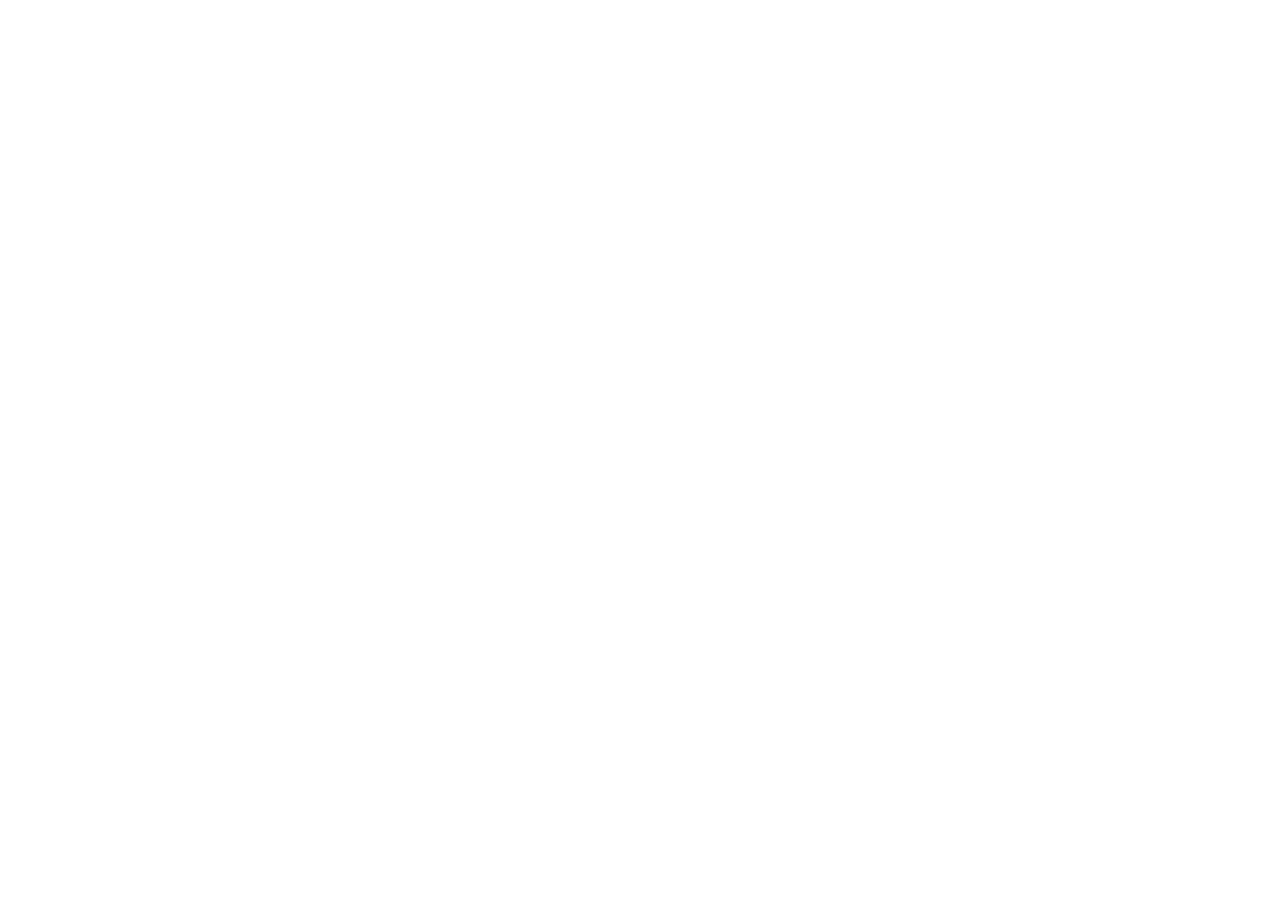
==== index.html @ 3938cc21 "Initial commit" ====
<!DOCTYPE html>
<html lang="en">
  <head>
    <meta charset="UTF-8" />
    <meta name="viewport" content="width=device-width, initial-scale=1.0" />
    <title>My Portfolio</title>
  </head>
  <body></body>
</html>
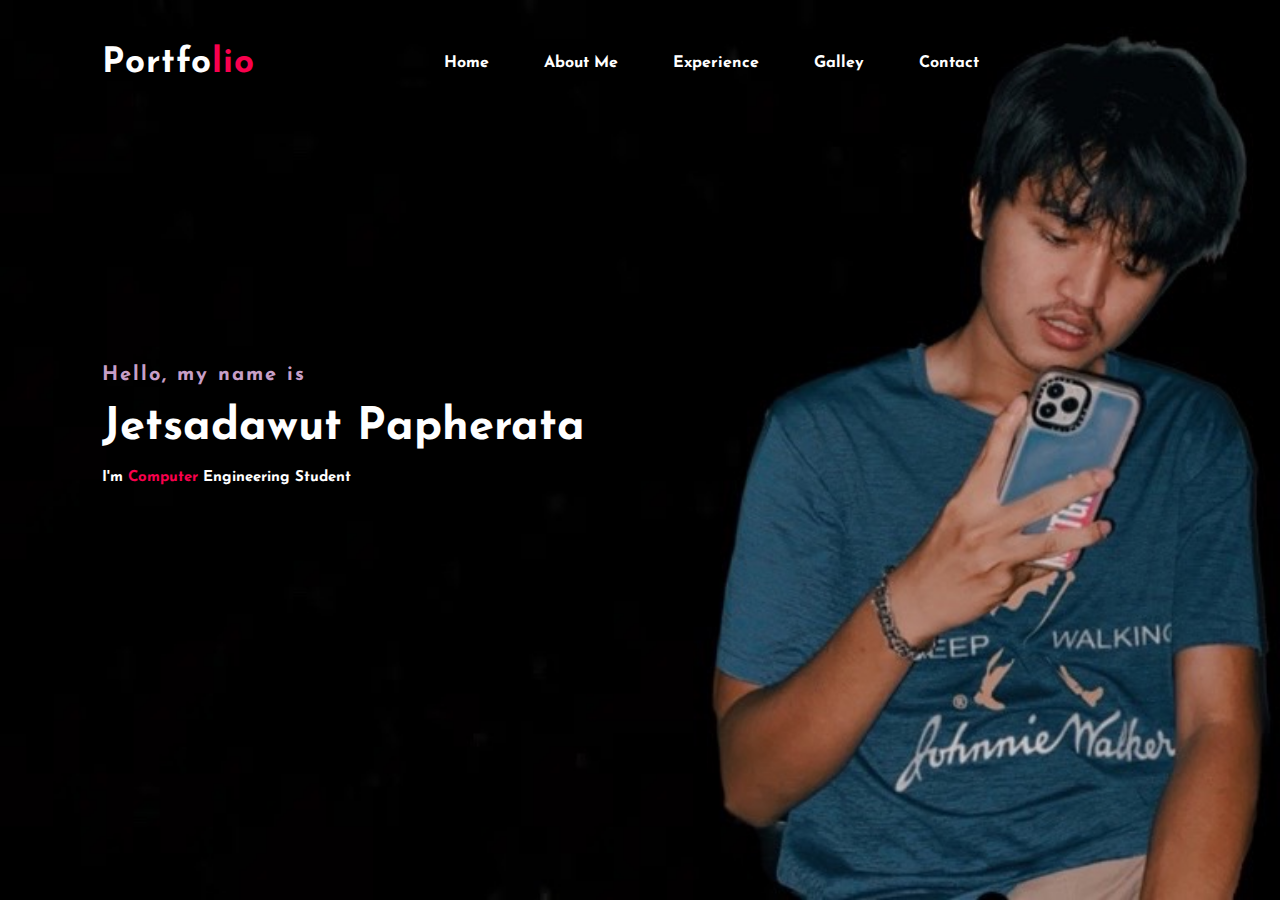
==== commit 2806e4ed: "add-page-gallery" ====
--- a/index.html
+++ b/index.html
@@ -3,7 +3,43 @@
   <head>
     <meta charset="UTF-8" />
     <meta name="viewport" content="width=device-width, initial-scale=1.0" />
+    <link rel="stylesheet" href="style.css" />
     <title>My Portfolio</title>
+
+    <link rel="preconnect" href="https://fonts.gstatic.com" />
+    <link
+      href="https://fonts.googleapis.com/css2?family=Josefin+Sans:ital,wght@0,100;0
+    ,200;0,300;0,400;0,500;0,600;0,700;1,100;1,200;1,300;1,400;1,500;1,600;1,700&displa
+    y=swap"
+      rel="stylesheet"
+    />
+
+    <link
+      rel="stylesheet"
+      href="https://cdnjs.cloudflare.com/ajax/libs/font-awesome/5.15.3/css/all.min.css"
+      integrity="sha512-iBBXm8fW90+nuLcSKlbmrPcLa0OT92xO1BIsZ+ywDWZCvqsWgccV3gFoRBv0z+8dLJgyAHIhR35VZc2oM/gI1w=="
+      crossorigin="anonymous"
+      referrerpolicy="no-referrer"
+    />
   </head>
-  <body></body>
+  <body>
+    <div class="nemo">
+      <nav>
+        <h2 class="logo">Portfo<span>lio</span></h2>
+        <ul>
+          <li><a href="index.html">Home</a></li>
+          <li><a href="aboutme.html">About Me</a></li>
+          <li><a href="experience.html">Experience</a></li>
+          <li><a href="gallery.html">Galley</a></li>
+          <li><a href="contract.html">Contact</a></li>
+        </ul>
+        <p>_</p>
+      </nav>
+      <div class="content">
+        <h4>Hello, my name is</h4>
+        <h1>Jetsadawut Papherata</h1>
+        <h3>I'm <span>Computer</span> Engineering Student</h3>
+      </div>
+    </div>
+  </body>
 </html>
--- a/style.css
+++ b/style.css
@@ -0,0 +1,214 @@
+* {
+  padding: 0;
+  margin: 0;
+  font-family: "Josefin Sans", sans-serif;
+  box-sizing: border-box;
+}
+
+.nemo {
+  height: 100vh;
+  width: 100%;
+  background-image: url(image/S__22020100.jpg);
+  background-size: cover;
+  background-position: center;
+}
+
+nav {
+  display: flex;
+  align-items: center;
+  justify-content: space-between;
+  padding-top: 45px;
+  padding-left: 8%;
+  padding-right: 8%;
+}
+
+.logo {
+  color: white;
+  font-size: 35px;
+  letter-spacing: 1px;
+  cursor: pointer;
+}
+
+span {
+  color: #f9004d;
+}
+
+nav ul li {
+  list-style-type: none;
+  display: inline-block;
+  padding: 10px 25px;
+}
+
+nav ul li a {
+  color: white;
+  text-decoration: none;
+  font-weight: bold;
+  text-transform: capitalize;
+}
+
+nav ul li a:hover {
+  color: #f9004d;
+  transition: 0.4s;
+}
+
+.content {
+  position: absolute;
+  top: 50%;
+  left: 8%;
+  transform: translateY(-50%);
+}
+
+h1 {
+  color: white;
+  margin: 20px 0px 20px;
+  font-size: 45px;
+}
+h3 {
+  color: white;
+  font-size: 15px;
+  margin-bottom: 50px;
+}
+h4 {
+  color: #fcfc;
+  letter-spacing: 2px;
+  font-size: 20px;
+}
+.headweb {
+  width: 100%;
+  background-color: #191919;
+}
+
+.about {
+  width: 100%;
+  background-color: #191919;
+}
+
+.about img {
+  padding: 45px;
+  height: auto;
+  width: 400px;
+}
+
+.about-text {
+  width: 550px;
+}
+
+.main {
+  width: 1130px;
+  max-width: 95%;
+  margin: 0 auto;
+  display: flex;
+  align-items: center;
+  justify-content: space-around;
+}
+
+.about-text h2 {
+  color: white;
+  font-size: 75px;
+  text-transform: capitalize;
+  margin-bottom: 20px;
+}
+.about-text h5 {
+  color: white;
+  letter-spacing: 2px;
+  font-size: 22px;
+  margin-bottom: 25px;
+  text-transform: capitalize;
+}
+.about-text p {
+  color: #fcfc;
+  letter-spacing: 1px;
+  line-height: 28px;
+  font-size: 18px;
+  margin-bottom: 45px;
+}
+.contrac {
+  width: 100%;
+  background-color: #191919;
+}
+
+.experience {
+  width: 100%;
+  background-color: #191919;
+}
+
+.title {
+  padding: 30px;
+  color: white;
+  font-size: 45px;
+  text-align: center;
+  text-transform: capitalize;
+  margin-bottom: 45px;
+}
+.contentexper1 img {
+  padding: 45px;
+  height: auto;
+  width: 600px;
+}
+
+.contentexper1-text {
+  width: 550px;
+}
+
+.contentexper1 {
+  width: 1130px;
+  max-width: 95%;
+  padding-left: 8%;
+  margin: auto 0;
+  display: flex;
+  align-items: center;
+  justify-content: space-around;
+}
+
+.contentexper1 h2 {
+  color: white;
+  font-size: 75px;
+  text-transform: capitalize;
+  margin-bottom: 20px;
+}
+.contentexper1 h5 {
+  color: white;
+  letter-spacing: 2px;
+  font-size: 22px;
+  margin-bottom: 25px;
+  text-transform: capitalize;
+}
+.contentexper1 p {
+  color: #fcfc;
+  letter-spacing: 1px;
+  line-height: 28px;
+  font-size: 18px;
+  margin-bottom: 45px;
+}
+
+.contentexper22 img {
+  height: auto;
+  width: 350px;
+}
+
+.contentexper21 img {
+  height: auto;
+  width: 350px;
+}
+
+.contentexper2 {
+  width: 1130px;
+  max-width: 95%;
+  padding-left: 8%;
+  margin: auto 0;
+  display: flex;
+  align-items: center;
+  justify-content: space-around;
+}
+.contentexper2-text {
+  color: #fcfc;
+  padding: 45px;
+  letter-spacing: 1px;
+  line-height: 28px;
+  font-size: 18px;
+  margin-bottom: 45px;
+}
+
+.headmail a {
+  color: #fcfc;
+}
